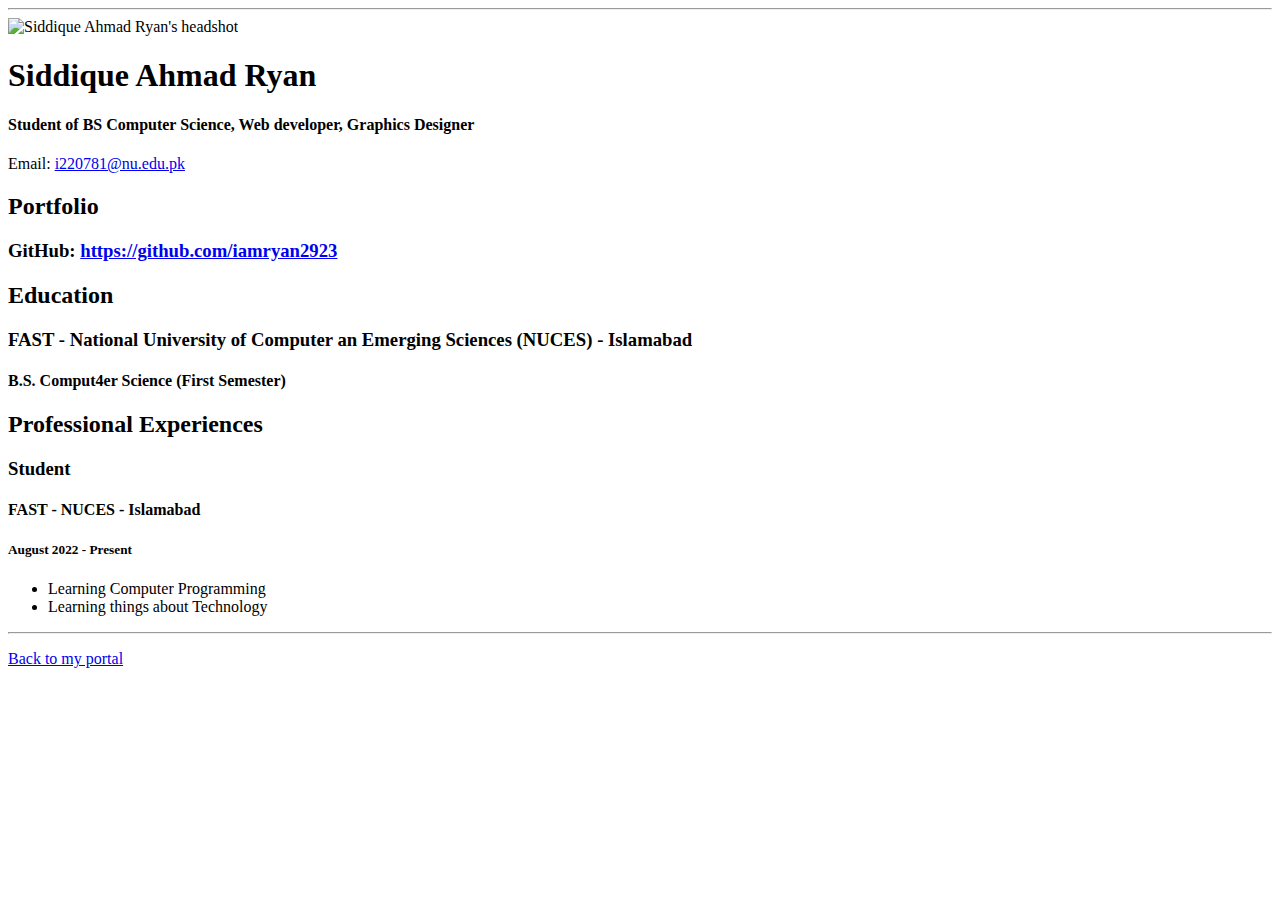
==== resume.html @ 13bf49e2 "Add files via upload" ====
<!doctype html>

<!-- this is a comment for human! -->

<html lang="en">

  <header>
    <title>Siddique Ahmad Ryan's Resume</title>
    <link rel="stylesheet" href="css/master.css">
    <link rel="FaviconIcon" href="favicon.ico" type="image/x-icon">
    <link rel="shortcut" href="favicon.ico" type="image/icon">
    <meta name="viewport" content="width=device-width, initial-scale=1, shrink-to-fit=no">
    <meta name="robots" content="noindex, nofollow">

  </header>

  <body>
    <hr>

    <img src="images/headshot.jpg" alt="Siddique Ahmad Ryan's headshot" width="20%">

    <h1>Siddique Ahmad Ryan</h1>
    <h4>Student of BS Computer Science, Web developer, Graphics Designer</h4>

    <p>Email: <a href="mailto:i220781@nu.edu.pk" target="_blank">i220781@nu.edu.pk</a></p>
    <!-- don't post physical address, personal phone number or other personal information on the web! -->

    <h2>Portfolio</h2>
      <h3>GitHub: <a href="https://github.com/iamryan2923" target="_blank">https://github.com/iamryan2923</a></h3>

    <h2>Education</h2>

    <h3>FAST - National University of Computer an Emerging Sciences (NUCES) - Islamabad</h3>
    <h4>B.S. Comput4er Science (First Semester)</h4>

    <h2>Professional Experiences</h2>

    <h3>Student</h3>
    <h4>FAST - NUCES - Islamabad</h4>
    <h5>August 2022 - Present</h5>
      <ul>
        <li>Learning Computer Programming</li>
        <li>Learning things about Technology</li>
      </ul>


  </body>

  <footer>
  <hr>
  <p><a href="index.html">Back to my portal</a><p>
  </footer>

</html>
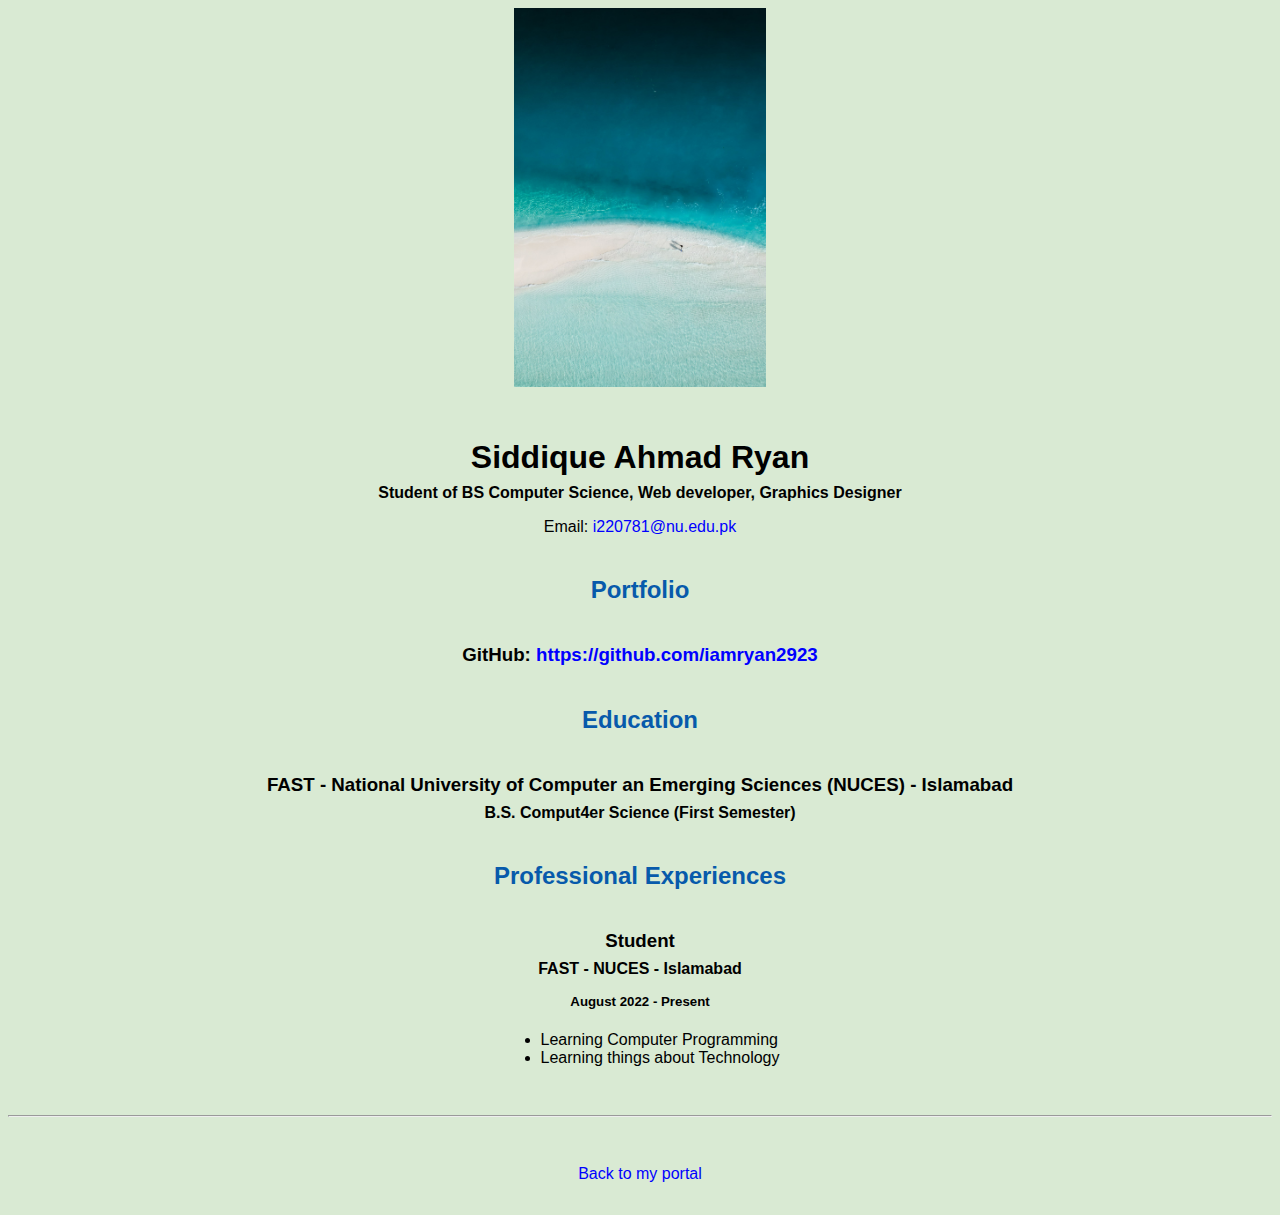
==== commit ec551b05: "Update resume.html" ====
--- a/resume.html
+++ b/resume.html
@@ -1,7 +1,4 @@
 <!doctype html>
-
-<!-- this is a comment for human! -->
-
 <html lang="en">
 
   <header>
@@ -15,18 +12,15 @@
   </header>
 
   <body>
-    <hr>
-
     <img src="images/headshot.jpg" alt="Siddique Ahmad Ryan's headshot" width="20%">
 
     <h1>Siddique Ahmad Ryan</h1>
     <h4>Student of BS Computer Science, Web developer, Graphics Designer</h4>
 
     <p>Email: <a href="mailto:i220781@nu.edu.pk" target="_blank">i220781@nu.edu.pk</a></p>
-    <!-- don't post physical address, personal phone number or other personal information on the web! -->
 
     <h2>Portfolio</h2>
-      <h3>GitHub: <a href="https://github.com/iamryan2923" target="_blank">https://github.com/iamryan2923</a></h3>
+    <h3>GitHub: <a href="https://github.com/iamryan2923" target="_blank">https://github.com/iamryan2923</a></h3>
 
     <h2>Education</h2>
 
--- a/css/master.css
+++ b/css/master.css
@@ -0,0 +1,57 @@
+  a {
+    color: blue;
+    text-decoration: none;
+  }
+
+  a:hover {
+    color: red;
+    text-decoration: underline;
+  }
+
+  body {
+    background-color: #d9ead3;
+    color: black;
+    font-family: sans-serif;
+    text-align: center;
+   }
+
+  footer {
+    margin-top: 2rem;
+    margin-bottom: 2rem;
+  }
+
+  h1 {
+    margin-bottom: 0.5rem;
+    margin-top: 3rem;
+   }
+
+  h2 {
+    color: #075AAB;
+    margin-top: 2.5rem;
+    margin-bottom: 2.5rem;
+   }
+
+  h3 {
+    margin-bottom: 0;
+    margin-top: 2rem;
+  }
+
+  h4 {
+    margin-bottom: 1rem;
+    margin-top: 0.5rem;
+  }
+
+  h5 {
+    margin-top: 0.5rem;
+  }
+
+  hr {
+    margin-bottom: 3rem;
+    margin-top: 3rem;
+  }
+
+  ul {
+    display: table;
+    margin: 0 auto;
+    text-align: left;
+  }
